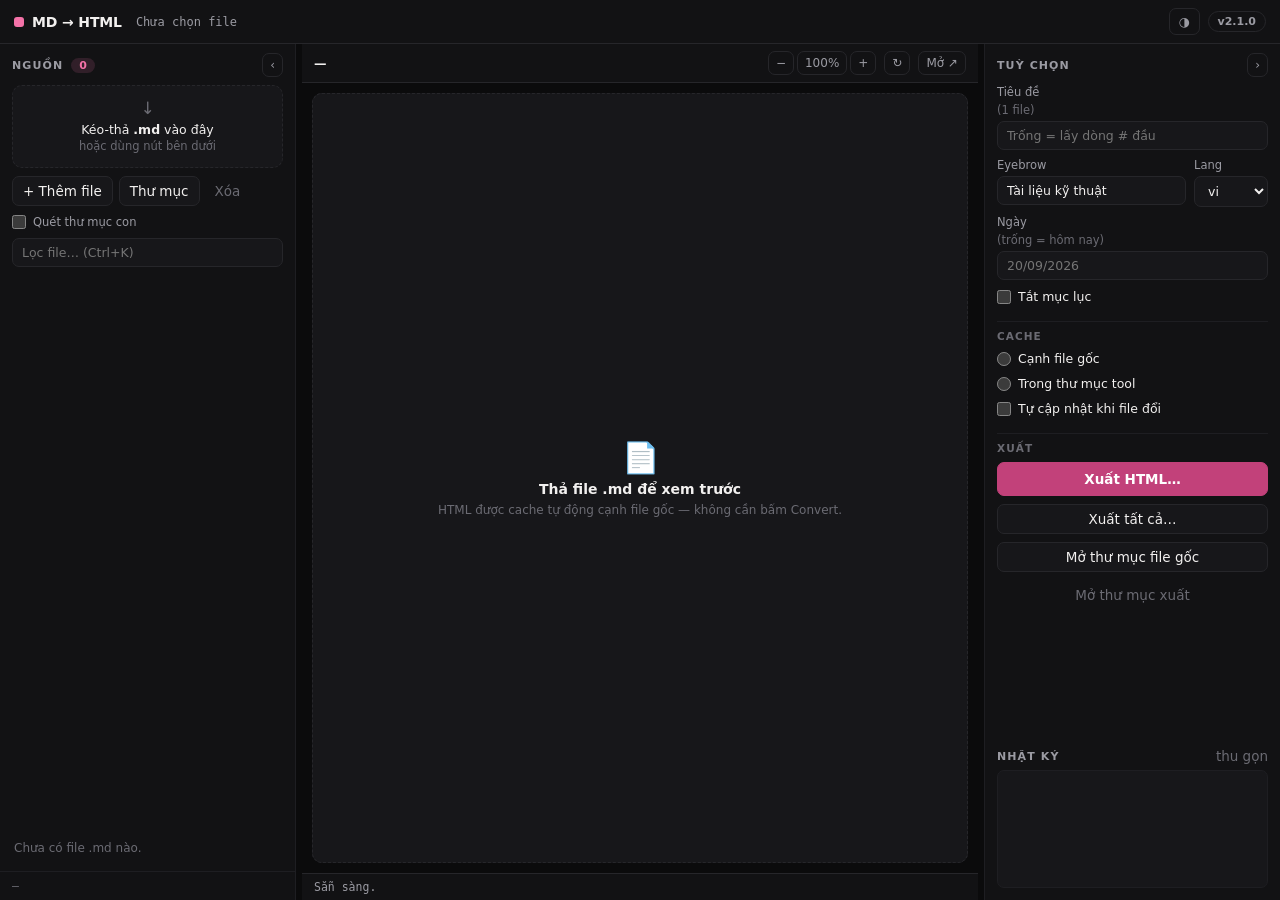
==== web/index.html @ 1b90765d "Initial public release Source-Rev: 99e66df+local" ====
<!DOCTYPE html>
<html lang="vi" data-theme="dark">
<head>
<meta charset="UTF-8">
<meta name="viewport" content="width=device-width, initial-scale=1.0">
<title>Tool MD to HTML</title>
<link rel="stylesheet" href="app.css">
</head>
<body>
<header class="topbar">
  <div class="brand"><span class="mark"></span><span class="logo">MD&nbsp;&rarr;&nbsp;HTML</span></div>
  <div class="crumb" id="crumb" title="">Ch&#432;a ch&#7885;n file</div>
  <div class="top-right">
    <button class="icon-btn" id="btnTheme" title="S&aacute;ng / t&#7889;i">&#9681;</button>
    <span class="ver" id="ver">v2.1.0</span>
  </div>
</header>

<main class="shell" id="shell">
  <!-- 1: nguon -->
  <section class="col col-files" id="colFiles">
    <div class="col-head">
      <span class="ttl">Ngu&#7891;n</span>
      <span class="count" id="fileCount">0</span>
      <span class="spacer"></span>
      <button class="icon-btn sm" id="btnHide1" title="&#7842;n/hi&#7879;n c&#7897;t (Ctrl+1)">&lsaquo;</button>
    </div>
    <div class="col-body">
      <div class="dropzone" id="dropzone">
        <div class="dz-ico">&darr;</div>
        <div class="dz-text">K&eacute;o-th&#7843; <b>.md</b> v&agrave;o &dstrok;&acirc;y</div>
        <div class="dz-sub">ho&#7863;c d&ugrave;ng n&uacute;t b&ecirc;n d&#432;&#7899;i</div>
      </div>
      <div class="row btns">
        <button id="btnAdd" class="soft">+ Th&ecirc;m file</button>
        <button id="btnFolder" class="soft">Th&#432; m&#7909;c</button>
        <button id="btnClear" class="ghost" title="X&oacute;a h&#7871;t danh s&aacute;ch">X&oacute;a</button>
      </div>
      <label class="chk sm"><input type="checkbox" id="optRec"> Qu&eacute;t th&#432; m&#7909;c con</label>
      <input id="filter" class="filter" type="search" placeholder="L&#7885;c file&hellip; (Ctrl+K)" autocomplete="off">
      <ul class="filelist" id="fileList"></ul>
      <div class="list-empty" id="listEmpty">Ch&#432;a c&oacute; file .md n&agrave;o.</div>
    </div>
    <div class="col-foot" id="queueFoot">&mdash;</div>
  </section>

  <div class="split" id="split1" title="K&eacute;o &dstrok;&#7875; &dstrok;&#7893;i k&iacute;ch th&#432;&#7899;c &middot; double-click reset"></div>

  <!-- 2: preview -->
  <section class="col col-preview" id="colPreview">
    <div class="prev-bar">
      <span class="nm" id="prevName">&mdash;</span>
      <span class="mut" id="prevStats"></span>
      <span class="badge" id="prevBadge" hidden></span>
      <span class="spacer"></span>
      <span class="zoom">
        <button class="icon-btn sm" id="btnZoomOut" title="Thu nh&#7887; (Ctrl+-)">&minus;</button>
        <button class="icon-btn sm" id="btnZoomReset" title="100% (Ctrl+0)">100%</button>
        <button class="icon-btn sm" id="btnZoomIn" title="Ph&oacute;ng to (Ctrl+=)">+</button>
      </span>
      <button class="icon-btn sm" id="btnReload" title="Render l&#7841;i (F5)">&#8635;</button>
      <button class="icon-btn sm" id="btnOpen" title="M&#7903; HTML trong tr&igrave;nh duy&#7879;t">M&#7903; &nearr;</button>
    </div>
    <div class="prev-wrap">
      <iframe id="preview" title="preview"></iframe>
      <div class="empty-state" id="emptyState">
        <div class="es-ico">&#128196;</div>
        <div class="es-title">Th&#7843; file .md &dstrok;&#7875; xem tr&#432;&#7899;c</div>
        <div class="es-sub">HTML &dstrok;&#432;&#7907;c cache t&#7921; &dstrok;&#7897;ng c&#7841;nh file g&#7889;c &mdash; kh&ocirc;ng c&#7847;n b&#7845;m Convert.</div>
      </div>
    </div>
    <div class="prev-foot">
      <span class="st" id="status">S&#7861;n s&agrave;ng.</span>
      <div class="prog" id="prog" hidden><div class="prog-bar" id="progBar"></div></div>
    </div>
  </section>

  <div class="split" id="split2" title="K&eacute;o &dstrok;&#7875; &dstrok;&#7893;i k&iacute;ch th&#432;&#7899;c &middot; double-click reset"></div>

  <!-- 3: tuy chon -->
  <section class="col col-opts" id="colOpts">
    <div class="col-head">
      <span class="ttl">Tu&#7923; ch&#7885;n</span>
      <span class="spacer"></span>
      <button class="icon-btn sm" id="btnHide3" title="&#7842;n/hi&#7879;n c&#7897;t (Ctrl+3)">&rsaquo;</button>
    </div>
    <div class="col-body">
      <label class="fld">Ti&ecirc;u &dstrok;&#7873; <span class="mut">(1 file)</span>
        <input id="optTitle" placeholder="Tr&#7889;ng = l&#7845;y d&ograve;ng # &dstrok;&#7847;u">
      </label>
      <div class="fld-row">
        <label class="fld">Eyebrow
          <input id="optEyebrow" value="T&agrave;i li&#7879;u k&#7929; thu&#7853;t">
        </label>
        <label class="fld narrow">Lang
          <select id="optLang"><option value="vi">vi</option><option value="en">en</option></select>
        </label>
      </div>
      <label class="fld">Ng&agrave;y <span class="mut">(tr&#7889;ng = h&ocirc;m nay)</span>
        <input id="optDate" placeholder="20/09/2026">
      </label>
      <label class="chk"><input type="checkbox" id="optNoToc"> T&#7855;t m&#7909;c l&#7909;c</label>

      <div class="sec">Cache</div>
      <label class="chk"><input type="radio" name="cacheMode" id="cmBeside" value="beside"> C&#7841;nh file g&#7889;c</label>
      <label class="chk"><input type="radio" name="cacheMode" id="cmTool" value="tool"> Trong th&#432; m&#7909;c tool</label>
      <label class="chk"><input type="checkbox" id="optWatch"> T&#7921; c&#7853;p nh&#7853;t khi file &dstrok;&#7893;i</label>

      <div class="sec">Xu&#7845;t</div>
      <button id="btnExport" class="primary">Xu&#7845;t HTML&hellip;</button>
      <button id="btnExportAll" class="soft">Xu&#7845;t t&#7845;t c&#7843;&hellip;</button>
      <button id="btnReveal" class="soft">M&#7903; th&#432; m&#7909;c file g&#7889;c</button>
      <button id="btnOpenFolder" class="ghost">M&#7903; th&#432; m&#7909;c xu&#7845;t</button>
    </div>
    <div class="col-head log-head" id="logHead">
      <span class="ttl">Nh&#7853;t k&yacute;</span>
      <span class="spacer"></span>
      <span class="mut" id="logToggle">thu g&#7885;n</span>
    </div>
    <pre class="log" id="log"></pre>
  </section>
</main>
<div class="toasts" id="toasts"></div>
<script src="app.js"></script>
</body>
</html>
---- web/app.css ----
/* Tool MD to HTML v2.1 — dark-first, neutral + 1 accent, hairline, 4px grid. */
:root{
  --font:"Inter","Segoe UI Variable Text","Segoe UI",system-ui,-apple-system,Roboto,"Helvetica Neue",Arial,sans-serif;
  --mono:ui-monospace,"Cascadia Code",Consolas,"SF Mono",monospace;
  --bg:#0b0b0c; --panel:#121214; --panel2:#17171a; --surface:#1c1c1f; --raise:#222226;
  --line:#26262a; --line-soft:#1e1e22;
  --ink:#f2f0ef; --muted:#9b9ba3; --faint:#6b6b73;
  --accent:#f472a8; --accent-2:#c2417a; --accent-soft:rgba(244,114,168,.14);
  --ok:#4cb782; --warn:#f2994a; --err:#eb5757;
  --r:10px; --r-sm:7px; --top:44px;
  color-scheme:dark;
}
html[data-theme="light"]{
  --bg:#f5f4f3; --panel:#ffffff; --panel2:#fafaf9; --surface:#ffffff; --raise:#f4f3f2;
  --line:#e5e3e1; --line-soft:#efedec;
  --ink:#1c1917; --muted:#6f6a66; --faint:#a8a29e;
  --accent:#c2417a; --accent-2:#9d2c5e; --accent-soft:rgba(194,65,122,.10);
  --ok:#16a34a; --warn:#d97706; --err:#dc2626;
  color-scheme:light;
}
*{box-sizing:border-box}
html,body{height:100%}
body{margin:0;background:var(--bg);color:var(--ink);font-family:var(--font);font-size:13.5px;overflow:hidden}
button{font:inherit;cursor:pointer}
.spacer{flex:1}
.mut{color:var(--faint);font-weight:400}
::-webkit-scrollbar{width:10px;height:10px}
::-webkit-scrollbar-thumb{background:var(--line);border-radius:6px;border:2px solid var(--panel)}
::-webkit-scrollbar-track{background:transparent}

/* topbar */
.topbar{height:var(--top);display:flex;align-items:center;gap:14px;padding:0 14px;
  background:var(--panel);border-bottom:1px solid var(--line)}
.brand{display:flex;align-items:center;gap:8px;flex:none}
.mark{width:10px;height:10px;border-radius:3px;background:var(--accent);display:inline-block}
.logo{font-weight:750;font-size:14px;letter-spacing:-.01em}
.crumb{flex:1;min-width:0;color:var(--muted);font-family:var(--mono);font-size:12px;
  white-space:nowrap;overflow:hidden;text-overflow:ellipsis;direction:rtl;text-align:left}
.top-right{display:flex;align-items:center;gap:8px;flex:none}
.ver{font-size:11px;font-weight:700;color:var(--muted);border:1px solid var(--line);border-radius:999px;padding:3px 9px}
.icon-btn{background:transparent;border:1px solid var(--line);color:var(--muted);border-radius:var(--r-sm);
  padding:5px 9px;font-size:12.5px;line-height:1.2;transition:border-color .12s,color .12s,background .12s}
.icon-btn:hover{border-color:var(--faint);color:var(--ink)}
.icon-btn.sm{padding:4px 7px;font-size:12px}
.icon-btn.on{color:var(--accent);border-color:var(--accent)}

/* shell 3 cot */
.shell{display:grid;grid-template-columns:auto 6px minmax(340px,1fr) 6px auto;
  height:calc(100vh - var(--top));overflow:hidden}
.col{min-width:0;display:flex;flex-direction:column;overflow:hidden;background:var(--panel)}
.col-files{width:var(--w1,296px);border-right:1px solid var(--line-soft)}
.col-opts{width:var(--w2,296px);border-left:1px solid var(--line-soft)}
.col-files.hide,.col-opts.hide,.split.hide{display:none}
.col-head{display:flex;align-items:center;gap:8px;padding:9px 12px 8px;flex:none}
.ttl{font-size:11px;font-weight:800;letter-spacing:.1em;text-transform:uppercase;color:var(--muted)}
.count{background:var(--accent-soft);color:var(--accent);border-radius:999px;font-size:11px;font-weight:700;padding:1px 8px}
.col-body{flex:1;min-height:0;display:flex;flex-direction:column;gap:8px;padding:0 12px 10px;overflow-y:auto}
.col-foot{flex:none;padding:7px 12px;border-top:1px solid var(--line-soft);color:var(--faint);
  font-size:11.5px;font-family:var(--mono);white-space:nowrap;overflow:hidden;text-overflow:ellipsis}

/* splitter */
.split{cursor:col-resize;background:transparent;position:relative}
.split::after{content:"";position:absolute;top:0;bottom:0;left:2px;width:2px;border-radius:2px;
  background:var(--accent);opacity:0;transition:opacity .12s}
.split:hover::after,.split.drag::after{opacity:.85}

/* dropzone */
.dropzone{border:1px dashed var(--line);border-radius:var(--r);padding:14px 10px;text-align:center;
  color:var(--muted);background:var(--panel2);transition:border-color .12s,background .12s}
.dropzone.over{border-color:var(--accent);background:var(--accent-soft);color:var(--ink)}
.dz-ico{font-size:17px;line-height:1;color:var(--faint)}
.dz-text{margin-top:5px;font-size:12.5px;color:var(--ink)}
.dz-sub{font-size:11.5px;margin-top:2px;color:var(--faint)}
.row{display:flex;gap:6px;align-items:center}
.btns{flex-wrap:wrap}
button.soft{background:var(--panel2);border:1px solid var(--line);color:var(--ink);border-radius:var(--r-sm);padding:6px 10px}
button.soft:hover{border-color:var(--faint)}
button.ghost{background:transparent;border:1px solid transparent;color:var(--faint);border-radius:var(--r-sm);padding:6px 8px}
button.ghost:hover{color:var(--err)}
button.primary{background:var(--accent-2);border:1px solid var(--accent-2);color:#fff;font-weight:700;
  border-radius:var(--r-sm);padding:8px 12px;width:100%}
button.primary:hover{background:var(--accent);border-color:var(--accent)}
button.soft.wide,button.ghost.wide{width:100%}

/* file list */
.filter{width:100%;font:inherit;font-size:12.5px;background:var(--panel2);color:var(--ink);
  border:1px solid var(--line);border-radius:var(--r-sm);padding:6px 9px}
.filter:focus{outline:none;border-color:var(--accent)}
.filelist{list-style:none;margin:0;padding:0;overflow-y:auto;flex:1;min-height:40px}
.filelist li{display:flex;align-items:center;gap:7px;padding:6px 7px;border-radius:var(--r-sm);
  cursor:pointer;font-size:12.5px;color:var(--ink);transition:background .1s}
.filelist li:hover{background:var(--panel2)}
.filelist li.sel{background:var(--accent-soft);box-shadow:inset 2px 0 0 var(--accent)}
.filelist .nm{flex:1;min-width:0;white-space:nowrap;overflow:hidden;text-overflow:ellipsis}
.filelist .dir{color:var(--faint);font-size:11px;max-width:90px;white-space:nowrap;overflow:hidden;text-overflow:ellipsis;direction:rtl}
.filelist .rm{background:none;border:0;color:transparent;font-size:13px;padding:1px 4px;border-radius:5px}
.filelist li:hover .rm{color:var(--faint)}
.filelist .rm:hover{color:var(--err);background:var(--raise)}
.dot{width:7px;height:7px;border-radius:50%;flex:none;background:var(--faint)}
.dot.fresh{background:var(--ok)}
.dot.rendered{background:var(--ok)}
.dot.stale,.dot.pending{background:var(--accent);animation:pulse 1s ease-in-out infinite}
.dot.missing{background:var(--faint)}
.dot.error{background:var(--err)}
.dot.inline{background:var(--warn)}
@keyframes pulse{0%,100%{opacity:1}50%{opacity:.25}}
.list-empty{color:var(--faint);font-size:12px;padding:6px 2px}

/* preview */
.col-preview{background:var(--bg)}
.prev-bar{display:flex;align-items:center;gap:8px;padding:7px 12px;border-bottom:1px solid var(--line);
  background:var(--panel);flex:none;min-width:0}
.prev-bar .nm{font-weight:650;font-size:12.5px;white-space:nowrap;overflow:hidden;text-overflow:ellipsis;max-width:34%}
.prev-bar .mut{font-size:11.5px;white-space:nowrap;overflow:hidden;text-overflow:ellipsis;max-width:30%}
.zoom{display:flex;gap:3px}
.badge{font-size:11px;font-weight:700;border-radius:999px;padding:2px 8px;border:1px solid var(--line);color:var(--muted)}
.badge.warn{color:var(--warn);border-color:var(--warn)}
.badge.err{color:var(--err);border-color:var(--err)}
.badge.ok{color:var(--ok);border-color:var(--ok)}
.prev-wrap{position:relative;flex:1;min-height:0;padding:10px}
.prev-wrap iframe{width:100%;height:100%;border:1px solid var(--line);border-radius:var(--r);background:var(--surface)}
.empty-state{position:absolute;inset:10px;border:1px dashed var(--line);border-radius:var(--r);
  display:flex;flex-direction:column;align-items:center;justify-content:center;gap:6px;background:var(--panel2);color:var(--muted)}
.empty-state.hide{display:none}
.es-ico{font-size:30px}
.es-title{font-size:14px;font-weight:650;color:var(--ink)}
.es-sub{font-size:12px;color:var(--faint)}
.prev-foot{display:flex;align-items:center;gap:10px;padding:6px 12px;border-top:1px solid var(--line);
  background:var(--panel);flex:none}
.prev-foot .st{font-size:11.5px;color:var(--muted);white-space:nowrap;overflow:hidden;text-overflow:ellipsis;font-family:var(--mono)}
.prog{flex:none;width:120px;height:5px;background:var(--line);border-radius:4px;overflow:hidden}
.prog-bar{height:100%;width:0;background:var(--accent);transition:width .15s}

/* options */
.fld{display:flex;flex-direction:column;gap:4px;font-size:11.5px;color:var(--muted)}
.fld input,.fld select{font:inherit;font-size:12.5px;background:var(--panel2);color:var(--ink);
  border:1px solid var(--line);border-radius:var(--r-sm);padding:6px 9px;min-width:0}
.fld input:focus,.fld select:focus{outline:none;border-color:var(--accent)}
.fld-row{display:flex;gap:8px}
.fld-row .fld{flex:1;min-width:0}
.fld-row .fld.narrow{flex:none;width:74px}
.chk{display:flex;align-items:center;gap:7px;font-size:12.5px;color:var(--ink);cursor:pointer;padding:1px 0}
.chk.sm{font-size:11.5px;color:var(--muted)}
.chk input{accent-color:var(--accent);width:14px;height:14px;margin:0}
.sec{font-size:10.5px;font-weight:800;letter-spacing:.1em;text-transform:uppercase;color:var(--faint);
  margin-top:8px;padding-top:8px;border-top:1px solid var(--line-soft)}
.log-head{cursor:pointer;padding-top:6px;padding-bottom:6px}
.log{margin:0 12px 12px;background:var(--panel2);border:1px solid var(--line-soft);border-radius:var(--r-sm);
  padding:8px 10px;font-family:var(--mono);font-size:11px;line-height:1.55;color:var(--muted);
  height:118px;overflow-y:auto;white-space:pre-wrap;word-break:break-word}
.col-opts.log-collapsed .log{height:0;padding:0;border:0;margin-bottom:10px}

/* toasts */
.toasts{position:fixed;right:16px;bottom:16px;display:flex;flex-direction:column;gap:8px;z-index:50;max-width:380px}
.toast{background:var(--surface);border:1px solid var(--line);border-left:3px solid var(--accent);
  border-radius:var(--r-sm);padding:9px 12px;font-size:12.5px;color:var(--ink);
  box-shadow:0 8px 30px rgba(0,0,0,.35);display:flex;align-items:center;gap:10px;
  animation:slide .16s ease-out}
.toast.err{border-left-color:var(--err)}
.toast.ok{border-left-color:var(--ok)}
.toast .tx{flex:1;min-width:0;word-break:break-word}
.toast button{background:transparent;border:1px solid var(--line);color:var(--muted);border-radius:6px;padding:2px 8px;font-size:11.5px}
.toast button:hover{color:var(--ink);border-color:var(--faint)}
@keyframes slide{from{opacity:0;transform:translateY(6px)}to{opacity:1;transform:none}}
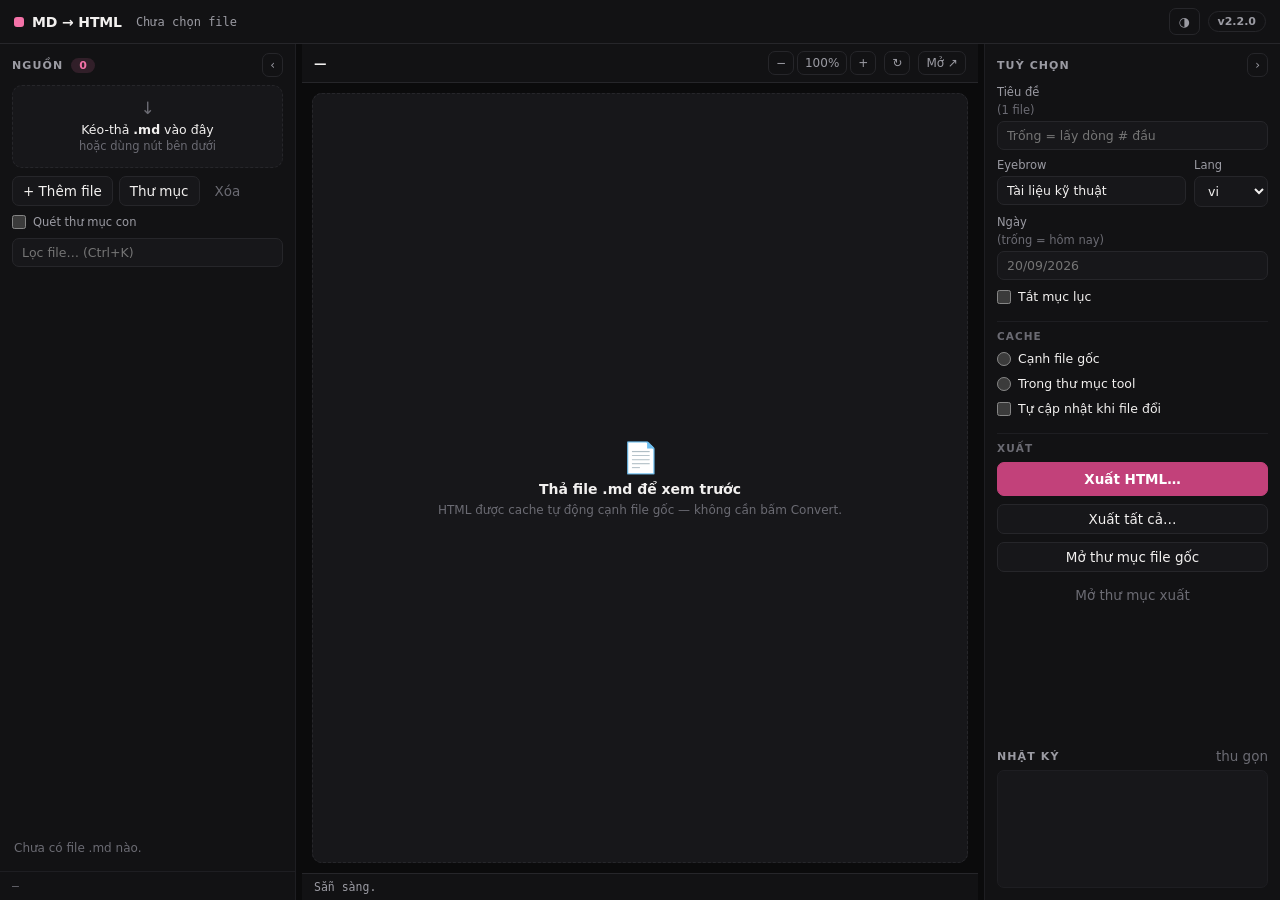
==== commit e65c6c19: "Meinya Mind Map 0.1.0: check what docs say against the code and its git history Source-Rev: bd44778" ====
--- a/web/index.html
+++ b/web/index.html
@@ -3,7 +3,7 @@
 <head>
 <meta charset="UTF-8">
 <meta name="viewport" content="width=device-width, initial-scale=1.0">
-<title>Tool MD to HTML</title>
+<title>Meinya MD to HTML</title>
 <link rel="stylesheet" href="app.css">
 </head>
 <body>
@@ -12,7 +12,7 @@
   <div class="crumb" id="crumb" title="">Ch&#432;a ch&#7885;n file</div>
   <div class="top-right">
     <button class="icon-btn" id="btnTheme" title="S&aacute;ng / t&#7889;i">&#9681;</button>
-    <span class="ver" id="ver">v2.1.0</span>
+    <span class="ver" id="ver">v2.2.0</span>
   </div>
 </header>
 
--- a/web/app.css
+++ b/web/app.css
@@ -1,4 +1,4 @@
-/* Tool MD to HTML v2.1 — dark-first, neutral + 1 accent, hairline, 4px grid. */
+/* Meinya MD to HTML v2.1 — dark-first, neutral + 1 accent, hairline, 4px grid. */
 :root{
   --font:"Inter","Segoe UI Variable Text","Segoe UI",system-ui,-apple-system,Roboto,"Helvetica Neue",Arial,sans-serif;
   --mono:ui-monospace,"Cascadia Code",Consolas,"SF Mono",monospace;
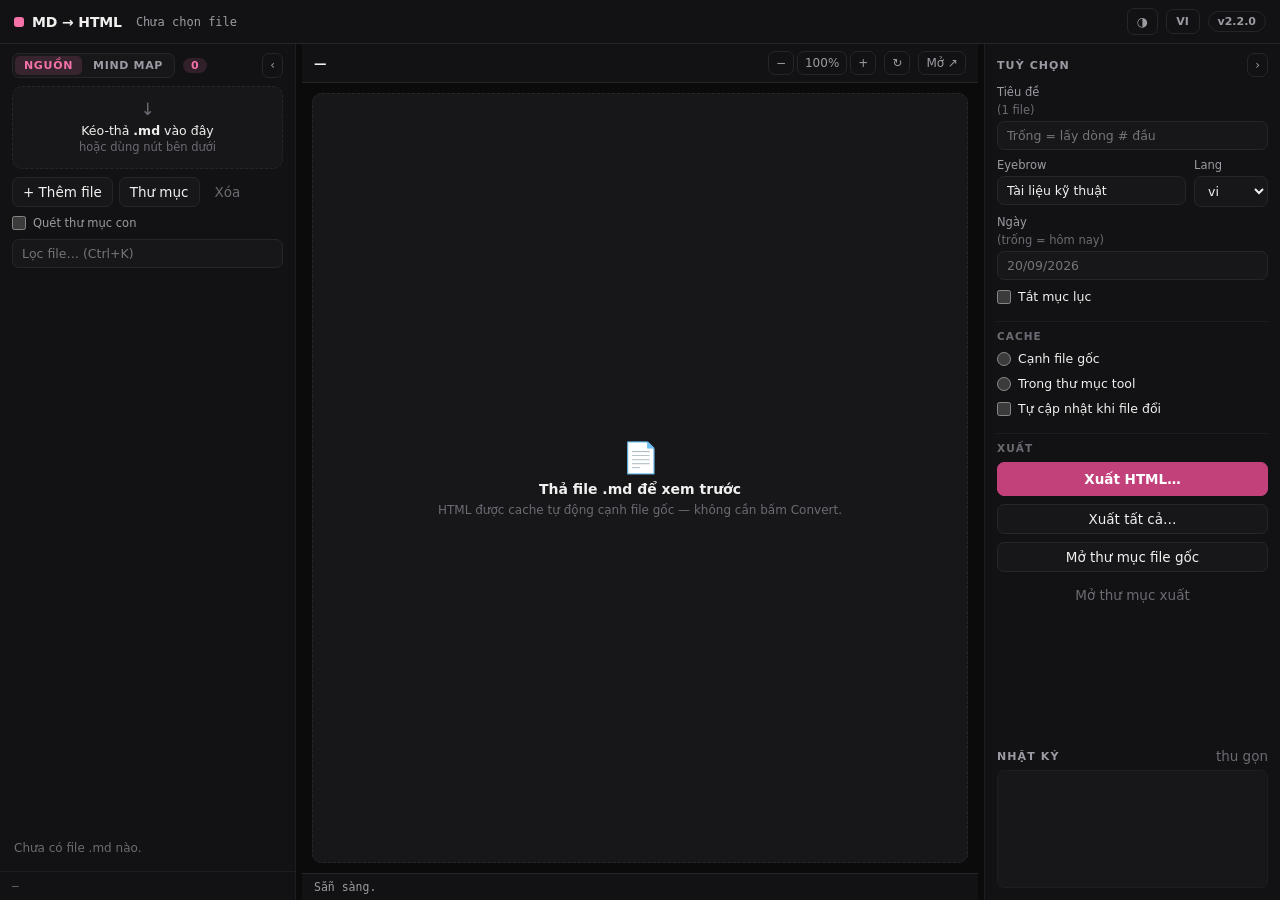
==== commit 5ed77eba: "Mind Map: flag made-up paths in agent instruction files (path-missing), works without git; fewer fal" ====
--- a/web/index.html
+++ b/web/index.html
@@ -9,9 +9,10 @@
 <body>
 <header class="topbar">
   <div class="brand"><span class="mark"></span><span class="logo">MD&nbsp;&rarr;&nbsp;HTML</span></div>
-  <div class="crumb" id="crumb" title="">Ch&#432;a ch&#7885;n file</div>
+  <div class="crumb" id="crumb" title="">Chưa chọn file</div>
   <div class="top-right">
-    <button class="icon-btn" id="btnTheme" title="S&aacute;ng / t&#7889;i">&#9681;</button>
+    <button class="icon-btn" id="btnTheme" data-i18n-title="theme.title" title="Sáng / tối">&#9681;</button>
+    <button class="icon-btn lang-btn" id="btnLang" data-i18n-title="lang.title" title="Ngôn ngữ giao diện">VI</button>
     <span class="ver" id="ver">v2.2.0</span>
   </div>
 </header>
@@ -20,31 +21,48 @@
   <!-- 1: nguon -->
   <section class="col col-files" id="colFiles">
     <div class="col-head">
-      <span class="ttl">Ngu&#7891;n</span>
+      <div class="seg" role="tablist">
+        <button class="seg-btn on" id="tabSrc" data-mode="src" data-i18n="tab.source">Nguồn</button>
+        <button class="seg-btn" id="tabMM" data-mode="mm" data-i18n-title="tab.mmTitle" title="Soát tài liệu: đường dẫn, link, lệnh, cờ, tên có khớp code không">Mind Map</button>
+      </div>
       <span class="count" id="fileCount">0</span>
+      <span class="count" id="mmCount" hidden>0</span>
       <span class="spacer"></span>
-      <button class="icon-btn sm" id="btnHide1" title="&#7842;n/hi&#7879;n c&#7897;t (Ctrl+1)">&lsaquo;</button>
+      <button class="icon-btn sm" id="btnHide1" data-i18n-title="btn.hide1" title="Ẩn/hiện cột (Ctrl+1)">&lsaquo;</button>
     </div>
-    <div class="col-body">
+    <div class="col-body" id="srcBody">
       <div class="dropzone" id="dropzone">
         <div class="dz-ico">&darr;</div>
-        <div class="dz-text">K&eacute;o-th&#7843; <b>.md</b> v&agrave;o &dstrok;&acirc;y</div>
-        <div class="dz-sub">ho&#7863;c d&ugrave;ng n&uacute;t b&ecirc;n d&#432;&#7899;i</div>
+        <div class="dz-text" data-i18n-html="src.dropHtml">Kéo-thả <b>.md</b> vào đây</div>
+        <div class="dz-sub" data-i18n="src.dropSub">hoặc dùng nút bên dưới</div>
       </div>
       <div class="row btns">
-        <button id="btnAdd" class="soft">+ Th&ecirc;m file</button>
-        <button id="btnFolder" class="soft">Th&#432; m&#7909;c</button>
-        <button id="btnClear" class="ghost" title="X&oacute;a h&#7871;t danh s&aacute;ch">X&oacute;a</button>
+        <button id="btnAdd" class="soft" data-i18n="src.add">+ Thêm file</button>
+        <button id="btnFolder" class="soft" data-i18n="src.folder">Thư mục</button>
+        <button id="btnClear" class="ghost" data-i18n="src.clear" data-i18n-title="src.clearTitle" title="Xóa hết danh sách">Xóa</button>
       </div>
-      <label class="chk sm"><input type="checkbox" id="optRec"> Qu&eacute;t th&#432; m&#7909;c con</label>
-      <input id="filter" class="filter" type="search" placeholder="L&#7885;c file&hellip; (Ctrl+K)" autocomplete="off">
+      <label class="chk sm"><input type="checkbox" id="optRec"> <span data-i18n="src.recursive">Quét thư mục con</span></label>
+      <input id="filter" class="filter" type="search" data-i18n-placeholder="src.filter" placeholder="Lọc file… (Ctrl+K)" autocomplete="off">
       <ul class="filelist" id="fileList"></ul>
-      <div class="list-empty" id="listEmpty">Ch&#432;a c&oacute; file .md n&agrave;o.</div>
+      <div class="list-empty" id="listEmpty" data-i18n="src.empty">Chưa có file .md nào.</div>
+    </div>
+    <div class="col-body" id="mmBody" hidden>
+      <div class="mm-root" id="mmRoot" title="">Chưa chọn thư mục</div>
+      <div class="row btns">
+        <button id="btnMMCheck" class="soft" data-i18n="mm.check">Kiểm lại</button>
+        <button id="btnMMRoot" class="ghost" data-i18n="mm.changeRoot" data-i18n-title="mm.changeRootTitle" title="Chọn thư mục khác để soát">Đổi thư mục…</button>
+      </div>
+      <div class="mm-sum" id="mmSum">Chưa soát.</div>
+      <div class="mm-busy" id="mmBusy" hidden><span class="spin"></span><span id="mmBusyTxt">Đang soát…</span></div>
+      <div class="mm-err" id="mmErr" hidden></div>
+      <input id="mmFilter" class="filter" type="search" data-i18n-placeholder="mm.filter" placeholder="Lọc tài liệu…" autocomplete="off">
+      <ul class="filelist" id="mmList"></ul>
+      <div class="list-empty" id="mmEmpty" hidden></div>
     </div>
     <div class="col-foot" id="queueFoot">&mdash;</div>
   </section>
 
-  <div class="split" id="split1" title="K&eacute;o &dstrok;&#7875; &dstrok;&#7893;i k&iacute;ch th&#432;&#7899;c &middot; double-click reset"></div>
+  <div class="split" id="split1" title="Kéo để đổi kích thước · double-click reset"></div>
 
   <!-- 2: preview -->
   <section class="col col-preview" id="colPreview">
@@ -54,68 +72,77 @@
       <span class="badge" id="prevBadge" hidden></span>
       <span class="spacer"></span>
       <span class="zoom">
-        <button class="icon-btn sm" id="btnZoomOut" title="Thu nh&#7887; (Ctrl+-)">&minus;</button>
-        <button class="icon-btn sm" id="btnZoomReset" title="100% (Ctrl+0)">100%</button>
-        <button class="icon-btn sm" id="btnZoomIn" title="Ph&oacute;ng to (Ctrl+=)">+</button>
+        <button class="icon-btn sm" id="btnZoomOut" data-i18n-title="pv.zoomOut" title="Thu nhỏ (Ctrl+-)">&minus;</button>
+        <button class="icon-btn sm" id="btnZoomReset" data-i18n-title="pv.zoomReset" title="100% (Ctrl+0)">100%</button>
+        <button class="icon-btn sm" id="btnZoomIn" data-i18n-title="pv.zoomIn" title="Phóng to (Ctrl+=)">+</button>
       </span>
-      <button class="icon-btn sm" id="btnReload" title="Render l&#7841;i (F5)">&#8635;</button>
-      <button class="icon-btn sm" id="btnOpen" title="M&#7903; HTML trong tr&igrave;nh duy&#7879;t">M&#7903; &nearr;</button>
+      <button class="icon-btn sm" id="btnReload" data-i18n-title="pv.reload" title="Render lại (F5)">&#8635;</button>
+      <button class="icon-btn sm" id="btnOpen" data-i18n="btn.open" data-i18n-title="pv.open" title="Mở HTML trong trình duyệt">Mở &nearr;</button>
     </div>
     <div class="prev-wrap">
       <iframe id="preview" title="preview"></iframe>
       <div class="empty-state" id="emptyState">
         <div class="es-ico">&#128196;</div>
-        <div class="es-title">Th&#7843; file .md &dstrok;&#7875; xem tr&#432;&#7899;c</div>
-        <div class="es-sub">HTML &dstrok;&#432;&#7907;c cache t&#7921; &dstrok;&#7897;ng c&#7841;nh file g&#7889;c &mdash; kh&ocirc;ng c&#7847;n b&#7845;m Convert.</div>
+        <div class="es-title" id="esTitle">Thả file .md để xem trước</div>
+        <div class="es-sub" id="esSub">HTML được cache tự động cạnh file gốc — không cần bấm Convert.</div>
       </div>
     </div>
     <div class="prev-foot">
-      <span class="st" id="status">S&#7861;n s&agrave;ng.</span>
+      <span class="st" id="status">Sẵn sàng.</span>
       <div class="prog" id="prog" hidden><div class="prog-bar" id="progBar"></div></div>
     </div>
   </section>
 
-  <div class="split" id="split2" title="K&eacute;o &dstrok;&#7875; &dstrok;&#7893;i k&iacute;ch th&#432;&#7899;c &middot; double-click reset"></div>
+  <div class="split" id="split2" title="Kéo để đổi kích thước · double-click reset"></div>
 
   <!-- 3: tuy chon -->
   <section class="col col-opts" id="colOpts">
     <div class="col-head">
-      <span class="ttl">Tu&#7923; ch&#7885;n</span>
+      <span class="ttl" id="optsTtl">Tuỳ chọn</span>
       <span class="spacer"></span>
-      <button class="icon-btn sm" id="btnHide3" title="&#7842;n/hi&#7879;n c&#7897;t (Ctrl+3)">&rsaquo;</button>
+      <button class="icon-btn sm" id="btnHide3" data-i18n-title="btn.hide3" title="Ẩn/hiện cột (Ctrl+3)">&rsaquo;</button>
     </div>
-    <div class="col-body">
-      <label class="fld">Ti&ecirc;u &dstrok;&#7873; <span class="mut">(1 file)</span>
-        <input id="optTitle" placeholder="Tr&#7889;ng = l&#7845;y d&ograve;ng # &dstrok;&#7847;u">
+    <div class="col-body" id="optsBody">
+      <label class="fld"><span data-i18n="opt.title">Tiêu đề</span> <span class="mut" data-i18n="opt.titleHint">(1 file)</span>
+        <input id="optTitle" data-i18n-placeholder="opt.titlePh" placeholder="Trống = lấy dòng # đầu">
       </label>
       <div class="fld-row">
         <label class="fld">Eyebrow
-          <input id="optEyebrow" value="T&agrave;i li&#7879;u k&#7929; thu&#7853;t">
+          <input id="optEyebrow" value="Tài liệu kỹ thuật">
         </label>
         <label class="fld narrow">Lang
           <select id="optLang"><option value="vi">vi</option><option value="en">en</option></select>
         </label>
       </div>
-      <label class="fld">Ng&agrave;y <span class="mut">(tr&#7889;ng = h&ocirc;m nay)</span>
+      <label class="fld"><span data-i18n="opt.date">Ngày</span> <span class="mut" data-i18n="opt.dateHint">(trống = hôm nay)</span>
         <input id="optDate" placeholder="20/09/2026">
       </label>
-      <label class="chk"><input type="checkbox" id="optNoToc"> T&#7855;t m&#7909;c l&#7909;c</label>
+      <label class="chk"><input type="checkbox" id="optNoToc"> <span data-i18n="opt.noToc">Tắt mục lục</span></label>
 
-      <div class="sec">Cache</div>
-      <label class="chk"><input type="radio" name="cacheMode" id="cmBeside" value="beside"> C&#7841;nh file g&#7889;c</label>
-      <label class="chk"><input type="radio" name="cacheMode" id="cmTool" value="tool"> Trong th&#432; m&#7909;c tool</label>
-      <label class="chk"><input type="checkbox" id="optWatch"> T&#7921; c&#7853;p nh&#7853;t khi file &dstrok;&#7893;i</label>
+      <div class="sec" data-i18n="sec.cache">Cache</div>
+      <label class="chk"><input type="radio" name="cacheMode" id="cmBeside" value="beside"> <span data-i18n="opt.cacheBeside">Cạnh file gốc</span></label>
+      <label class="chk"><input type="radio" name="cacheMode" id="cmTool" value="tool"> <span data-i18n="opt.cacheTool">Trong thư mục tool</span></label>
+      <label class="chk"><input type="checkbox" id="optWatch"> <span data-i18n="opt.watch">Tự cập nhật khi file đổi</span></label>
 
-      <div class="sec">Xu&#7845;t</div>
-      <button id="btnExport" class="primary">Xu&#7845;t HTML&hellip;</button>
-      <button id="btnExportAll" class="soft">Xu&#7845;t t&#7845;t c&#7843;&hellip;</button>
-      <button id="btnReveal" class="soft">M&#7903; th&#432; m&#7909;c file g&#7889;c</button>
-      <button id="btnOpenFolder" class="ghost">M&#7903; th&#432; m&#7909;c xu&#7845;t</button>
+      <div class="sec" data-i18n="sec.export">Xuất</div>
+      <button id="btnExport" class="primary" data-i18n="btn.export">Xuất HTML…</button>
+      <button id="btnExportAll" class="soft" data-i18n="btn.exportAll">Xuất tất cả…</button>
+      <button id="btnReveal" class="soft" data-i18n="btn.reveal">Mở thư mục file gốc</button>
+      <button id="btnOpenFolder" class="ghost" data-i18n="btn.openFolder">Mở thư mục xuất</button>
+    </div>
+    <div class="col-body" id="mmPanel" hidden>
+      <div class="mm-doc" id="mmDocName">Chọn một tài liệu bên trái để xem phát hiện</div>
+      <div class="mm-doc-sub" id="mmDocSub"></div>
+      <div id="mmFindings"></div>
+      <div id="mmInfoBox" hidden>
+        <button class="ghost mm-info-btn" id="btnMMInfo"></button>
+        <div id="mmInfo" hidden></div>
+      </div>
     </div>
     <div class="col-head log-head" id="logHead">
-      <span class="ttl">Nh&#7853;t k&yacute;</span>
+      <span class="ttl" data-i18n="log.title">Nhật ký</span>
       <span class="spacer"></span>
-      <span class="mut" id="logToggle">thu g&#7885;n</span>
+      <span class="mut" id="logToggle">thu gọn</span>
     </div>
     <pre class="log" id="log"></pre>
   </section>
--- a/web/app.css
+++ b/web/app.css
@@ -19,6 +19,7 @@
   color-scheme:light;
 }
 *{box-sizing:border-box}
+[hidden]{display:none!important}
 html,body{height:100%}
 body{margin:0;background:var(--bg);color:var(--ink);font-family:var(--font);font-size:13.5px;overflow:hidden}
 button{font:inherit;cursor:pointer}
@@ -43,6 +44,7 @@
 .icon-btn:hover{border-color:var(--faint);color:var(--ink)}
 .icon-btn.sm{padding:4px 7px;font-size:12px}
 .icon-btn.on{color:var(--accent);border-color:var(--accent)}
+.lang-btn{font-size:11px;font-weight:650;min-width:34px}
 
 /* shell 3 cot */
 .shell{display:grid;grid-template-columns:auto 6px minmax(340px,1fr) 6px auto;
@@ -162,3 +164,43 @@
 .toast button{background:transparent;border:1px solid var(--line);color:var(--muted);border-radius:6px;padding:2px 8px;font-size:11.5px}
 .toast button:hover{color:var(--ink);border-color:var(--faint)}
 @keyframes slide{from{opacity:0;transform:translateY(6px)}to{opacity:1;transform:none}}
+
+/* mind map: tab, danh sach tai lieu, bang phat hien */
+.seg{display:flex;gap:2px;padding:2px;background:var(--panel2);border:1px solid var(--line);border-radius:var(--r-sm)}
+.seg-btn{background:transparent;border:0;color:var(--muted);padding:3px 9px;border-radius:5px;
+  font-size:11px;font-weight:750;letter-spacing:.06em;text-transform:uppercase}
+.seg-btn:hover{color:var(--ink)}
+.seg-btn.on{background:var(--accent-soft);color:var(--accent)}
+.mm-root{font-family:var(--mono);font-size:11.5px;color:var(--muted);white-space:nowrap;overflow:hidden;
+  text-overflow:ellipsis;direction:rtl;text-align:left;padding-top:2px}
+.mm-sum{font-size:12px;color:var(--ink);line-height:1.5}
+.mm-busy{display:flex;align-items:center;gap:7px;font-size:12px;color:var(--accent)}
+.mm-err{font-size:12px;color:var(--err);background:var(--panel2);border:1px solid var(--err);
+  border-radius:var(--r-sm);padding:7px 9px;line-height:1.45;word-break:break-word}
+.spin{width:11px;height:11px;flex:none;border:2px solid var(--line);border-top-color:var(--accent);
+  border-radius:50%;animation:spin .8s linear infinite}
+@keyframes spin{to{transform:rotate(360deg)}}
+.dot.tier-error{background:var(--err)}
+.dot.tier-warning{background:var(--warn)}
+.dot.tier-info{background:var(--faint)}
+.dot.tier-clean{background:var(--ok)}
+.mm-cnt{font-size:11px;color:var(--faint);white-space:nowrap}
+.mm-doc{font-size:13px;font-weight:650;color:var(--ink);word-break:break-word;line-height:1.35}
+.mm-doc-sub{font-size:11.5px;color:var(--faint);font-family:var(--mono);overflow-wrap:break-word;margin-bottom:4px}
+.mm-info-btn{width:100%;text-align:left;font-size:12px;padding:6px 8px;border:1px dashed var(--line);border-radius:var(--r-sm)}
+#mmInfo{display:flex;flex-direction:column;gap:6px;margin-top:6px}
+.fx{background:var(--panel2);border:1px solid var(--line);border-left:3px solid var(--faint);
+  border-radius:var(--r-sm);padding:8px 10px;display:flex;flex-direction:column;gap:4px}
+.fx + .fx{margin-top:6px}
+.fx.sev-error{border-left-color:var(--err)}
+.fx.sev-warning{border-left-color:var(--warn)}
+.fx-head{display:flex;flex-wrap:wrap;align-items:center;gap:2px 8px;font-size:11px;color:var(--muted)}
+.fx-sev{font-weight:750;color:var(--ink)}
+.fx-loc{white-space:nowrap}
+.fx-rule{font-family:var(--mono);color:var(--faint);margin-left:auto;white-space:nowrap;flex-shrink:0}
+.fx-msg{font-size:12.5px;line-height:1.45;color:var(--ink);overflow-wrap:break-word}
+.fx-sug{font-size:12px;color:var(--muted);line-height:1.45;overflow-wrap:break-word}
+.fx-ev{font-family:var(--mono);font-size:11px;color:var(--faint);overflow-wrap:break-word;line-height:1.45}
+.mm-none{font-size:12px;color:var(--faint);padding:6px 2px}
+.filelist li.mm-grp{border:1px dashed var(--line);margin-bottom:4px}
+.filelist li.mm-grp .nm{font-weight:650}
